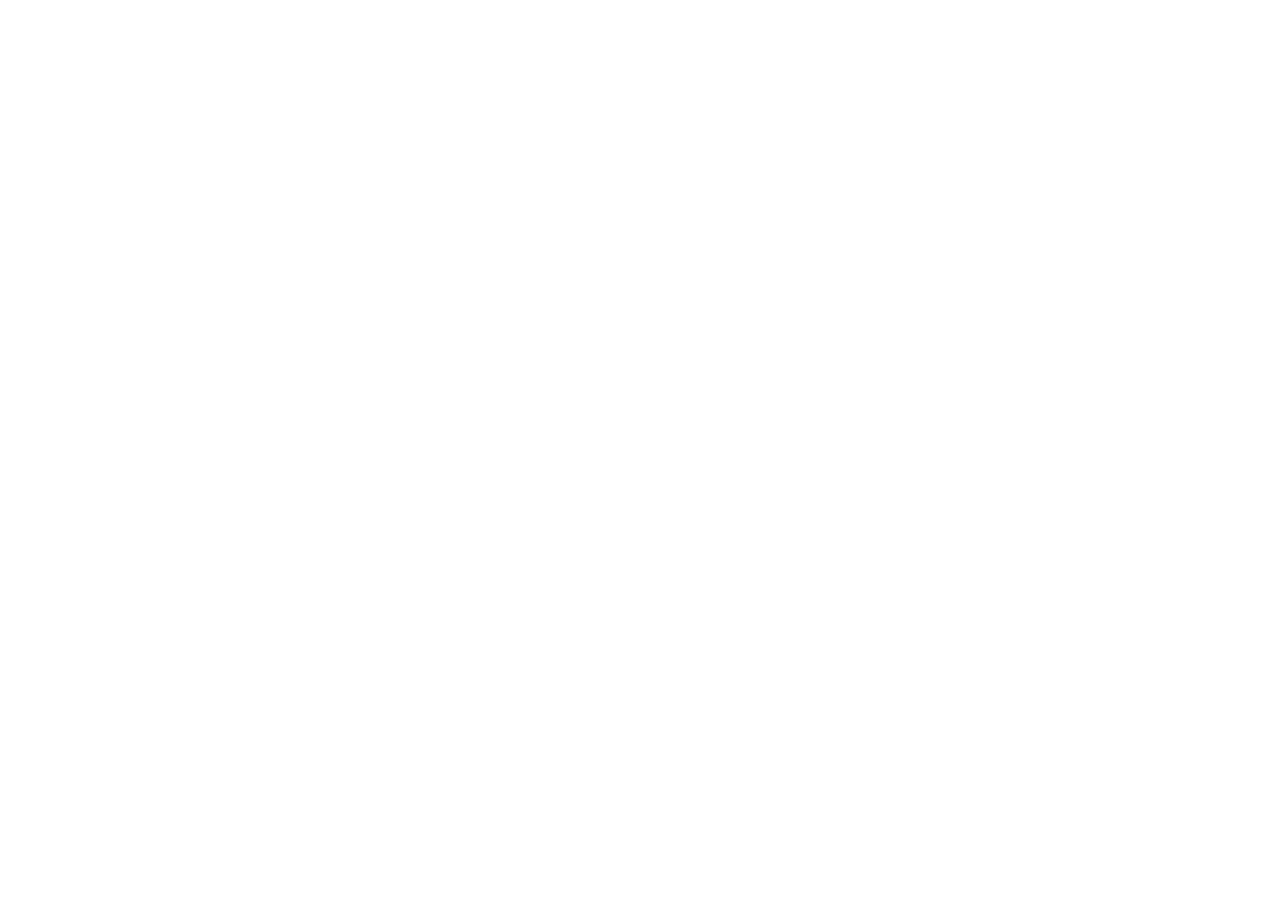
==== kuda.html @ f6bd0b2e "add ready webpage" ====
<!DOCTYPE html>
<html lang="en">
    <head>
        <meta charset="UTF-8">
        <meta name="viewport" content="width=device-width, initial-scale=1.0">
        <link rel="stylesheet" href="style.css">
        <title>Gosling Nudes</title>
    </head>
    <body>
        
    </body>
</html>
---- style.css ----
* {
    margin:0;
    
}

body {
    font-family:  sans-serif;
}

/* styles for headler */

.header {
    display: flex;
    background-color: #1f2937;
    justify-content: space-between;
    align-items: center;
}

.logo_title {
    font-size: 24px;
    font-weight: 800;
    color: #f9faf8;
    padding-top:10px;
    margin-left:20px;
    
}

.logo_links {
    display: flex;
    font-size: 18px;
    justify-content: space-around;
    gap: 10px;
    padding-top:10px;
    margin-right: 40px;
}

.link {
    cursor: pointer;
}

a:visited {
    text-decoration: none;
    color: #e5e7eb;
}

a:active {
    color: green
}

/* styles for hero*/

.hero {
    display: flex;
    margin:auto;
    justify-content: space-between;
    background-color:#1f2937;
    align-items: center;
    padding: 50px 20px;
    gap: 50px;
    max-width: 1400px;
}

.info {
    flex: 0 1 600px;

}

.info_title {
    padding:20px;
    font-size: 48px;
    font-weight: 800;
    color: #f9faf8;
}

.info_text {
    padding: 20px;
    font-size: 18px;
    color:#e5e7eb;

}

.button_sign_up {
    background-color: #3882f6;
    color: #fff;
    padding: 10px 30px;
    border-radius: 10px;
    font-size: 20px;
    margin: 30px 20px;
    font-weight: bold;
}

.pic {
    display: flex;
    flex-wrap: wrap;
    flex: 0 1 800px;
}

.image {
    width: 100%;
    border-radius: 10px;
}

/* place for facts */
.randomfact {
    margin-top: 30px;
    margin-right: 40px;
    margin-left:40px;
}

.facts_main_text {
    text-align: center;
    font-size:36px;
    font-weight: 800;
    color: #1f2937
    
}

.facts {
    display: flex;
    flex-direction: row;
    justify-content: space-between;
    gap:40px;
    align-items: center;
    margin: 40px;
    flex-wrap: wrap;
    
}

.fact {
    flex: 0 1 300px;
    font-size:18px;
}
.fact img {
    border-radius: 10px;
    width: 100%;
    border: 3px solid #3882f6;
}

/* Here will be quote*/

.quotes {
    background-color: #e5e7eb;
    padding:20px;
}
.flex_quote {

    margin: 40px 30px;
    display: flex;
    flex-direction: column;

}
.quote {
    font-family: 'Times New Roman', Times, serif;
    font-size: 36px;
    font-weight: 300;
    font-style: italic;
    color: #1f2937;
}
.anot {
    align-self: flex-end;
    font-size: 20px;
    font-weight: 600;
}

/* this part for test */

.test {
    display: flex;
    justify-content: center;
    align-items: center;
    
}
.flex-test {
    padding:100px;
    display: flex;
    flex: 1 1 400px;
    justify-content: center;

}
.some {
    display: flex;
    justify-content: space-between;
    gap:40px;
    background-color: #3882f6;
    padding:40px 100px;
    border-radius:10px;
    color: #fff;
}
.text-test {
    font-size: 18px;
}
.test_button {
    flex: 1 1 30px;
    color: #fff;
    font-size: 18px;
    background-color: #3882f6;
    font-weight: 600;  
    border-radius: 5px;
    border: 2px solid #fff;
    padding: 5px 15px;
}
.some a {
    text-decoration: none;
}
.some a:visited {
    text-decoration: none;
    color: #fff;
}
.some a:active {
    text-decoration: none;
    color: green;
}
.footer {
    color: #f9faf8;
    padding: 40px;
    background-color: #1f2937;
    text-align: center;
    bottom: 0;
}
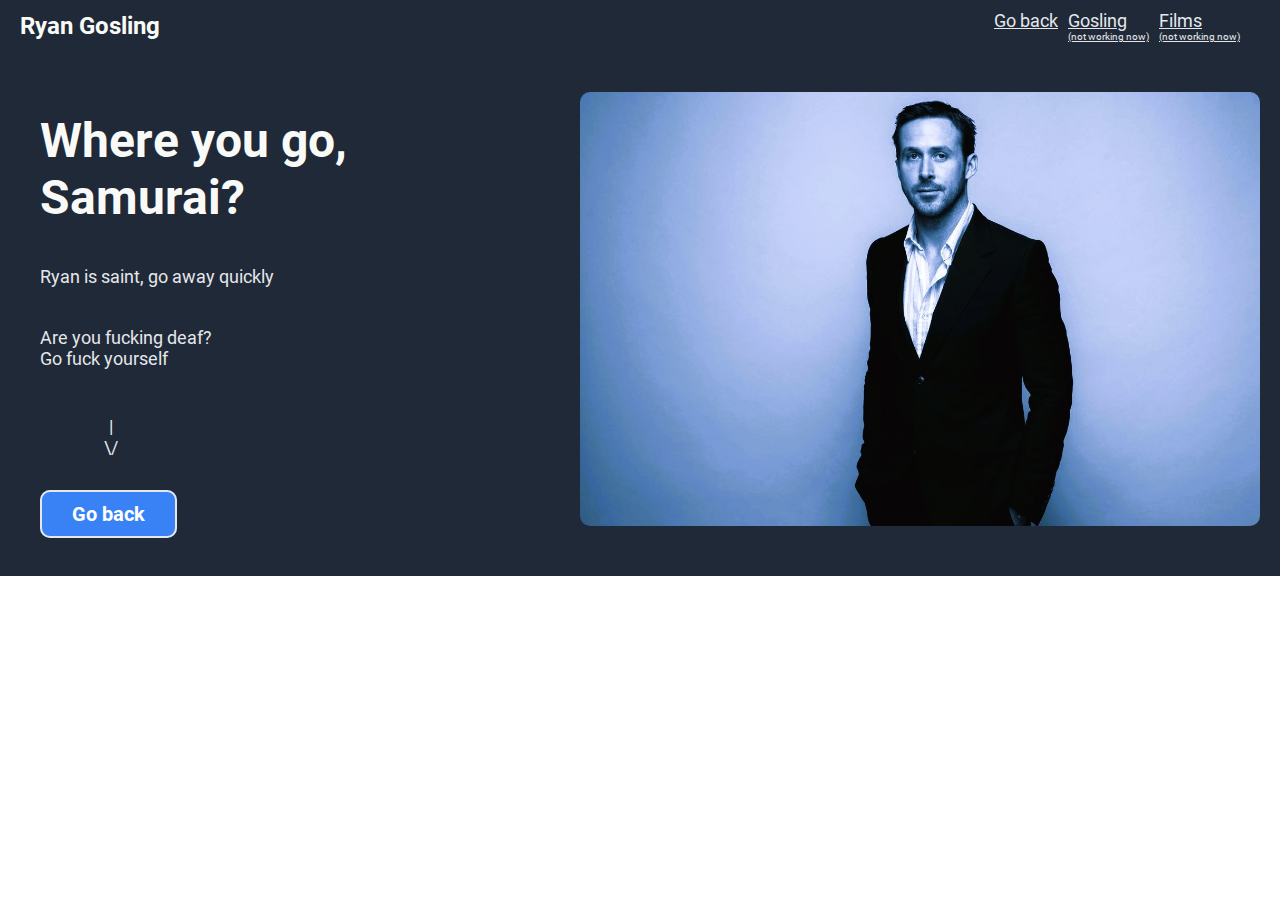
==== commit feae60bb: "Final version" ====
--- a/kuda.html
+++ b/kuda.html
@@ -7,6 +7,39 @@
         <title>Gosling Nudes</title>
     </head>
     <body>
-        
+        <header class="header">
+            <div class="logo_title">
+                <p>Ryan Gosling</p>
+            </div>
+            <div class="logo_links">
+                <a class="link" href="index.html">Go back</a>
+                <a class="link" href>Gosling <p style="font-size: 10px;">(not working now)</p></a>
+                <a class="link" href>Films <p style="font-size: 10px;">(not working now)</p></a>
+            </div>
+        </header>
+
+        <div class="hero">
+            <div class="info">
+                <div class="info_title">
+                    <p>Where you go, Samurai?</p>
+                </div>
+                <div class="info_text">
+                    <p>Ryan is saint, go away quickly</p>
+                </div>
+                <div class="info_text">
+                    <p>Are you fucking deaf? <br>Go fuck yourself </p>
+                    <div class="arrow">
+                        <p >|</p>
+                        <p>\/</p>
+                    </div>
+                
+                   
+                </div>
+                <a class="button_sign_up" href="index.html">Go back</a>
+            </div>
+            <div class="pic">
+                <img class="image" src="images/golsing/joke.jpg">
+            </div>
+        </div>
     </body>
 </html>--- a/style.css
+++ b/style.css
@@ -1,10 +1,12 @@
+@import url("./font.css");
+
 * {
     margin:0;
     
 }
 
 body {
-    font-family:  sans-serif;
+    font-family: "Roboto", sans-serif;
 }
 
 /* styles for headler */
@@ -37,7 +39,9 @@
 .link {
     cursor: pointer;
 }
-
+.link a {
+    color:#e5e7eb;
+}
 a:visited {
     text-decoration: none;
     color: #e5e7eb;
@@ -62,6 +66,7 @@
 
 .info {
     flex: 0 1 600px;
+
 
 }
 
@@ -188,8 +193,11 @@
 }
 .text-test {
     font-size: 18px;
+    
 }
 .test_button {
+    display: flex;
+    align-items: center;
     flex: 1 1 30px;
     color: #fff;
     font-size: 18px;
@@ -216,4 +224,33 @@
     background-color: #1f2937;
     text-align: center;
     bottom: 0;
-}+}
+
+.button_sign_up a {
+text-decoration: none;
+}
+a {
+    color:#e5e7eb;
+}
+a:visited {
+    text-decoration: none;
+    color: #e5e7eb;
+}
+
+a:active {
+    color: green
+}
+.hero a {
+    text-decoration: none;
+    border: 2px solid #e5e7eb;
+}
+.arrow {
+    margin-right: 70%;
+    flex-direction: column;
+    padding-top: 10%;
+    display: flex;
+    justify-content: center ;
+    align-items: center;
+    padding-bottom:5%;
+    
+}
